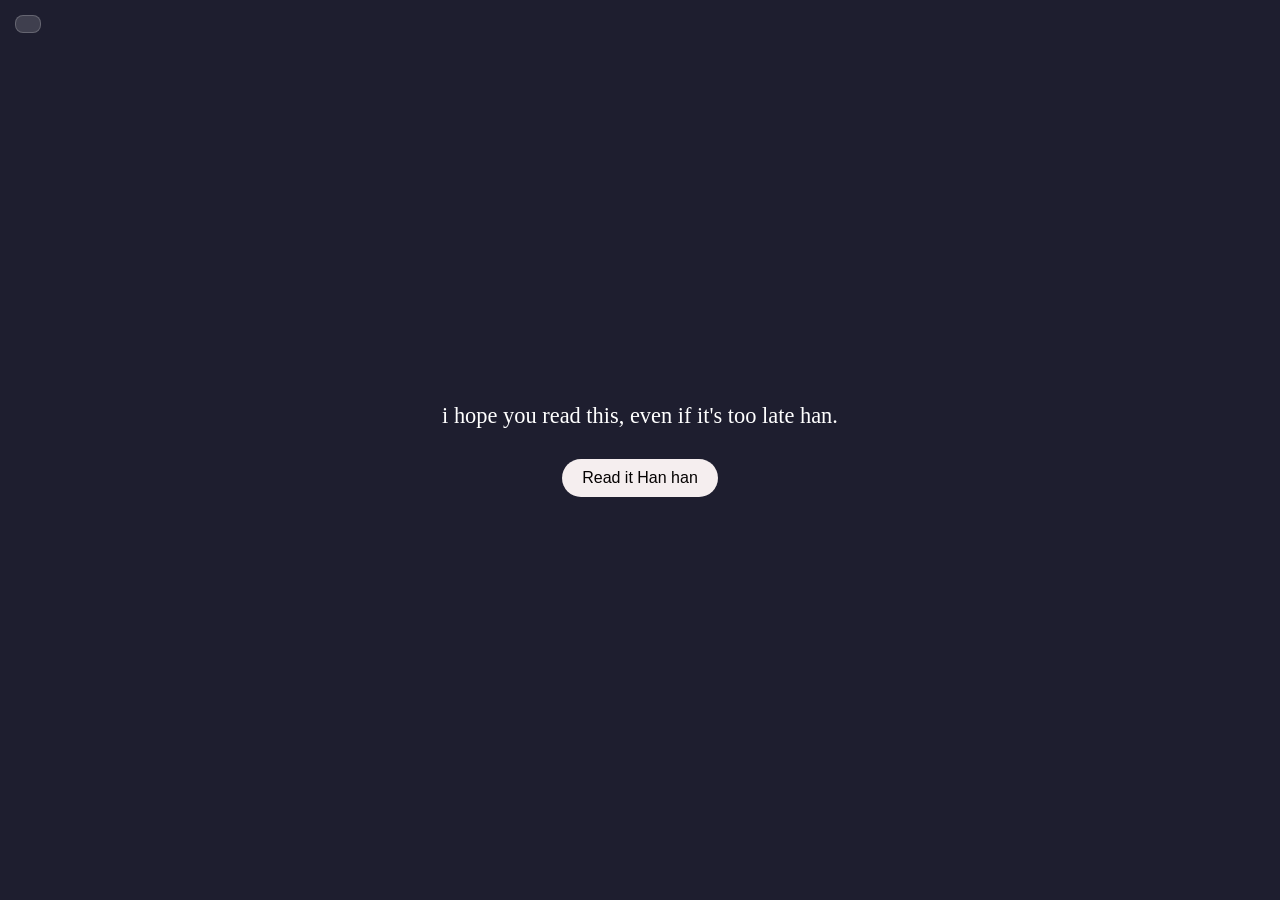
==== index.html @ 6dc3c793 "Rename Index.html to index.html" ====
<!DOCTYPE html>
<html lang="id">
<head>
  <meta charset="UTF-8" />
  <meta name="viewport" content="width=device-width, initial-scale=1" />
  <title>A Sorry Letter for You Han han</title>
  <link rel="stylesheet" href="sorry.css" />
</head>
<body>

  <!-- 🎵 MUSIC CONTROLS - TAMA NA PAGKAKALAGAY -->
  <div class="music-controls">
    <audio id="bgMusic" loop preload="auto">
      <!-- ✅ INAYOS KO ANG PANGALAN, SIGURADUHIN MONG GANITO ANG PANGALAN NG FILE MO -->
      <source src="captivated.mp3" type="audio/mpeg">
      Your browser does not support audio.
    
    <button class="music-btn" id="musicToggle">🔇 OFF</button>
    <input type="range" id="volumeControl" min="0" max="100" value="50" class="volume-slider">
  </div>

  <div class="intro" id="introText">
    i hope you read this, even if it's too late han.
  </div>

  <button class="btn" onclick="showLetter()">Read it Han han</button>

  <div class="letter" id="letterBox">
    <p id="typedText"></p>
    <img src="nailong.png" alt="Signature" class="signature" />
  </div>

  <script src="sorry.js"></script>
</body>
</html>
---- sorry.css ----
* {
  margin: 0;
  padding: 0;
  box-sizing: border-box;
}

body {
  font-family: "Georgia", serif;
  background: #1e1e2f;
  color: #fff;
  display: flex;
  justify-content: center;
  align-items: center;
  height: 100vh;
  flex-direction: column;
  overflow: hidden;
}

/* 🎵 INILAGAY KO SA PINAKATAAS, HINDI NA NAKATAGO ✅ */
.music-controls {
  position: fixed;
  top: 15px;
  left: 15px;
  background: rgba(255, 255, 255, 0.15);
  padding: 8px 12px;
  border-radius: 8px;
  display: flex !important; /* SIGURADONG LALABAS */
  gap: 10px;
  align-items: center;
  z-index: 9999; /* NASA PINAKATAAS ITO */
  border: 1px solid rgba(255,255,255,0.2);
}

.music-btn {
  background: #2d3748;
  color: #fff;
  border: none;
  padding: 6px 12px;
  border-radius: 4px;
  cursor: pointer;
  font-size: 14px;
}

.music-btn:hover {
  background: #4a5568;
}

.volume-slider {
  width: 80px;
  cursor: pointer;
}

.intro {
  text-align: center;
  font-size: 1.4rem;
  margin-bottom: 30px;
  opacity: 1;
  transition: opacity 1s ease;
}

.btn {
  padding: 10px 20px;
  font-size: 1rem;
  background: #f5eeef;
  border: none;
  border-radius: 20px;
  cursor: pointer;
  color: rgb(5, 2, 2);
  transition: 0.3s;
}

.btn:hover {
  background: #b1acad;
}

.letter {
  display: none;
  background: repeating-linear-gradient(
    to bottom,
    #fdf6e3 0px,
    #fdf6e3 27px,
    #d2d2d2 28px
  );
  color: #333;
  padding: 30px 30px 30px 70px;
  border-radius: 10px;
  width: 80%;
  max-width: 800px;
  height: 900px;
  box-shadow: 0 0 20px rgba(0, 0, 0, 0.3);
  font-size: 1.1rem;
  line-height: 1.6;
  text-align: left;
  position: relative;
  white-space: pre-wrap;
  overflow-wrap: break-word;
  font-family: "Courier New", monospace;
  overflow: visible;
}

.letter p {
  margin-top: -55px;
  overflow: hidden;
}

.letter::before {
  content: "";
  position: absolute;
  top: 0;
  left: 0;
  width: 25px;
  height: 100%;
  background-image: radial-gradient(circle, #1e1e2f 6px, transparent 7px);
  background-size: 25px 40px;
  background-repeat: repeat-y;
  background-position: center;
  pointer-events: none;
}

.signature {
  position: absolute;
  bottom: -20px;
  right: 6px;
  width: 180px;
  opacity: 0.9;
  pointer-events: none;
  transform: rotate(-2deg);
}
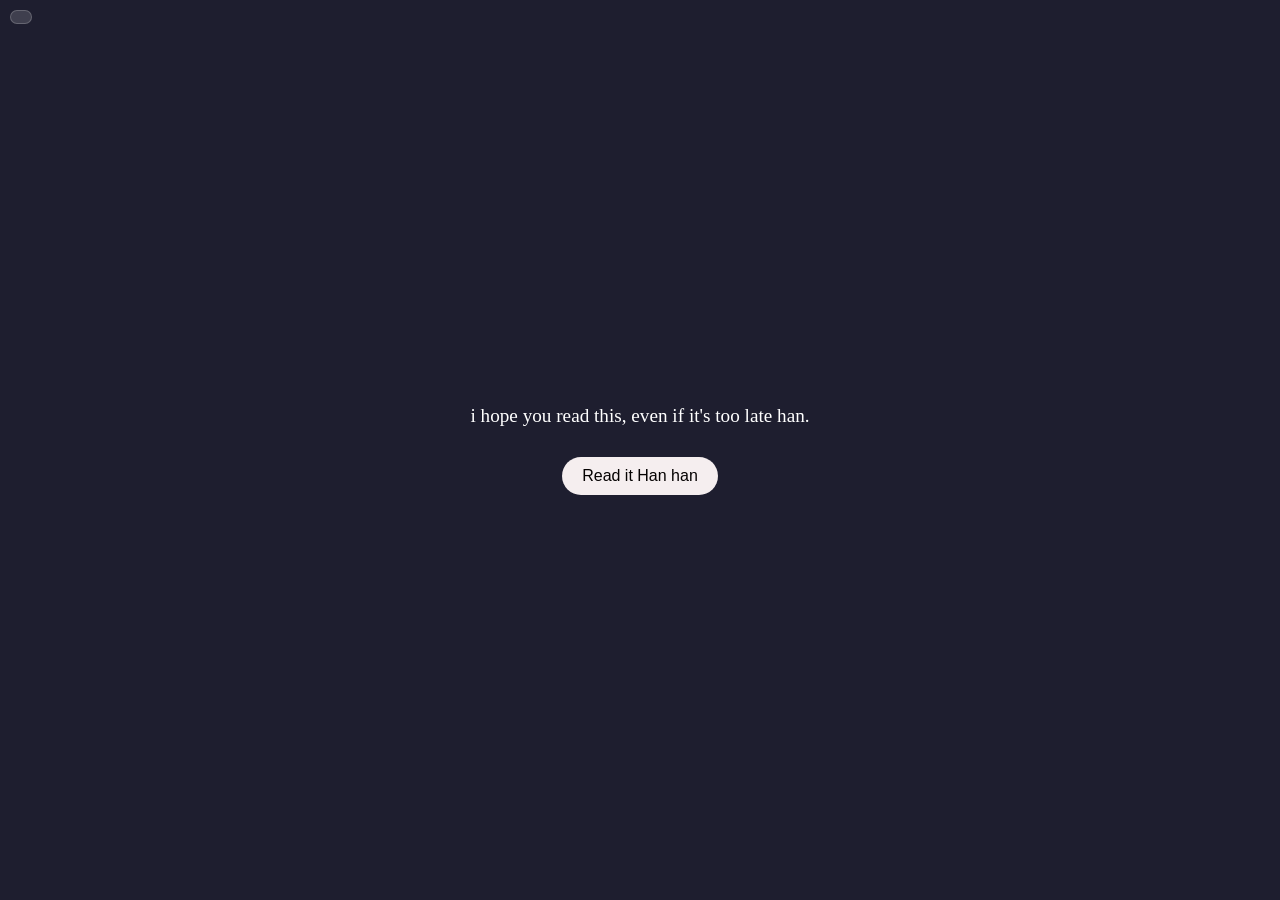
==== commit 04aa8164: "Improve HTML structure and responsiveness Updated viewport meta tag for better responsiveness and ch" ====
--- a/index.html
+++ b/index.html
@@ -2,16 +2,15 @@
 <html lang="id">
 <head>
   <meta charset="UTF-8" />
-  <meta name="viewport" content="width=device-width, initial-scale=1" />
+  <meta name="viewport" content="width=device-width, initial-scale=1.0, maximum-scale=1.0, user-scalable=no" />
   <title>A Sorry Letter for You Han han</title>
   <link rel="stylesheet" href="sorry.css" />
 </head>
 <body>
 
-  <!-- 🎵 MUSIC CONTROLS - TAMA NA PAGKAKALAGAY -->
+  <!-- 🎵 MUSIC CONTROLS - NASA TAAS, LALABAS AGAD -->
   <div class="music-controls">
     <audio id="bgMusic" loop preload="auto">
-      <!-- ✅ INAYOS KO ANG PANGALAN, SIGURADUHIN MONG GANITO ANG PANGALAN NG FILE MO -->
       <source src="captivated.mp3" type="audio/mpeg">
       Your browser does not support audio.
     
--- a/sorry.css
+++ b/sorry.css
@@ -11,23 +11,24 @@
   display: flex;
   justify-content: center;
   align-items: center;
-  height: 100vh;
+  min-height: 100vh;
   flex-direction: column;
-  overflow: hidden;
+  padding: 10px; /* ✅ PADDING PARA HINDI DUMIKIT SA GILID NG CELLPHONE */
+  overflow-x: hidden;
 }
 
-/* 🎵 INILAGAY KO SA PINAKATAAS, HINDI NA NAKATAGO ✅ */
+/* 🎵 MUSIC CONTROLS - NASA TAAS, HINDI NATATABUNAN */
 .music-controls {
   position: fixed;
-  top: 15px;
-  left: 15px;
+  top: 10px;
+  left: 10px;
   background: rgba(255, 255, 255, 0.15);
-  padding: 8px 12px;
+  padding: 6px 10px;
   border-radius: 8px;
-  display: flex !important; /* SIGURADONG LALABAS */
-  gap: 10px;
+  display: flex !important;
+  gap: 8px;
   align-items: center;
-  z-index: 9999; /* NASA PINAKATAAS ITO */
+  z-index: 9999;
   border: 1px solid rgba(255,255,255,0.2);
 }
 
@@ -35,10 +36,10 @@
   background: #2d3748;
   color: #fff;
   border: none;
-  padding: 6px 12px;
+  padding: 5px 10px;
   border-radius: 4px;
   cursor: pointer;
-  font-size: 14px;
+  font-size: 13px;
 }
 
 .music-btn:hover {
@@ -46,16 +47,17 @@
 }
 
 .volume-slider {
-  width: 80px;
+  width: 70px;
   cursor: pointer;
 }
 
 .intro {
   text-align: center;
-  font-size: 1.4rem;
+  font-size: 1.2rem; /* ✅ MGA LAKI PARA SAKTO SA PHONE */
   margin-bottom: 30px;
   opacity: 1;
   transition: opacity 1s ease;
+  padding: 0 15px;
 }
 
 .btn {
@@ -73,6 +75,7 @@
   background: #b1acad;
 }
 
+/* ✅ PAPEL - SAKTO SA LAHAT NG SCREEN (PHONE AT PC) */
 .letter {
   display: none;
   background: repeating-linear-gradient(
@@ -82,47 +85,62 @@
     #d2d2d2 28px
   );
   color: #333;
-  padding: 30px 30px 30px 70px;
+  padding: 25px 20px 40px 50px; /* ✅ PADDING LOOB PARA HINDI SUMAGSAK SA GILID */
   border-radius: 10px;
-  width: 80%;
-  max-width: 800px;
-  height: 900px;
+  width: 100%;
+  max-width: 600px; /* ✅ HINDI SOBRANG LAKI SA PC */
+  height: 85vh; /* ✅ GUMAGANAP SA HABA NG SCREEN - 85% LANG NG SCREEN ANG SASAKUPIN */
+  max-height: 900px;
   box-shadow: 0 0 20px rgba(0, 0, 0, 0.3);
-  font-size: 1.1rem;
-  line-height: 1.6;
+  font-size: 1rem; /* ✅ LAKI NG SULAT - SAKTO SA BASAHIN SA PHONE */
+  line-height: 1.65; /* ✅ HABA NG PAGKAKAALLOY - MALUWAG BASAHIN */
   text-align: left;
   position: relative;
   white-space: pre-wrap;
   overflow-wrap: break-word;
   font-family: "Courier New", monospace;
+  overflow-y: auto; /* ✅ MAY LILISAN / SCROLL KUNG SOBRANG HABA - MAKIKITA LAHAT */
+}
+
+.letter p {
+  margin-top: -40px;
   overflow: visible;
 }
 
-.letter p {
-  margin-top: -55px;
-  overflow: hidden;
-}
-
+/* ✅ MGA BUTAS SA GILID */
 .letter::before {
   content: "";
   position: absolute;
   top: 0;
   left: 0;
-  width: 25px;
+  width: 20px;
   height: 100%;
-  background-image: radial-gradient(circle, #1e1e2f 6px, transparent 7px);
-  background-size: 25px 40px;
+  background-image: radial-gradient(circle, #1e1e2f 5px, transparent 6px);
+  background-size: 20px 35px;
   background-repeat: repeat-y;
   background-position: center;
   pointer-events: none;
 }
 
+/* ✅ PIRMA - NASA TAMANG PUwesto */
 .signature {
   position: absolute;
-  bottom: -20px;
-  right: 6px;
-  width: 180px;
+  bottom: 10px;
+  right: 10px;
+  width: 120px; /* ✅ PINALIIT PARA HINDI SUMAGSAK */
   opacity: 0.9;
   pointer-events: none;
   transform: rotate(-2deg);
-}+}
+
+/* ✅ DAGDAG RULE PARA SA MGA MUNTING CELLPHONE */
+@media (max-width: 480px) {
+  .letter {
+    font-size: 0.95rem;
+    padding-left: 40px;
+    padding-right: 15px;
+  }
+  .intro {
+    font-size: 1rem;
+  }
+}
